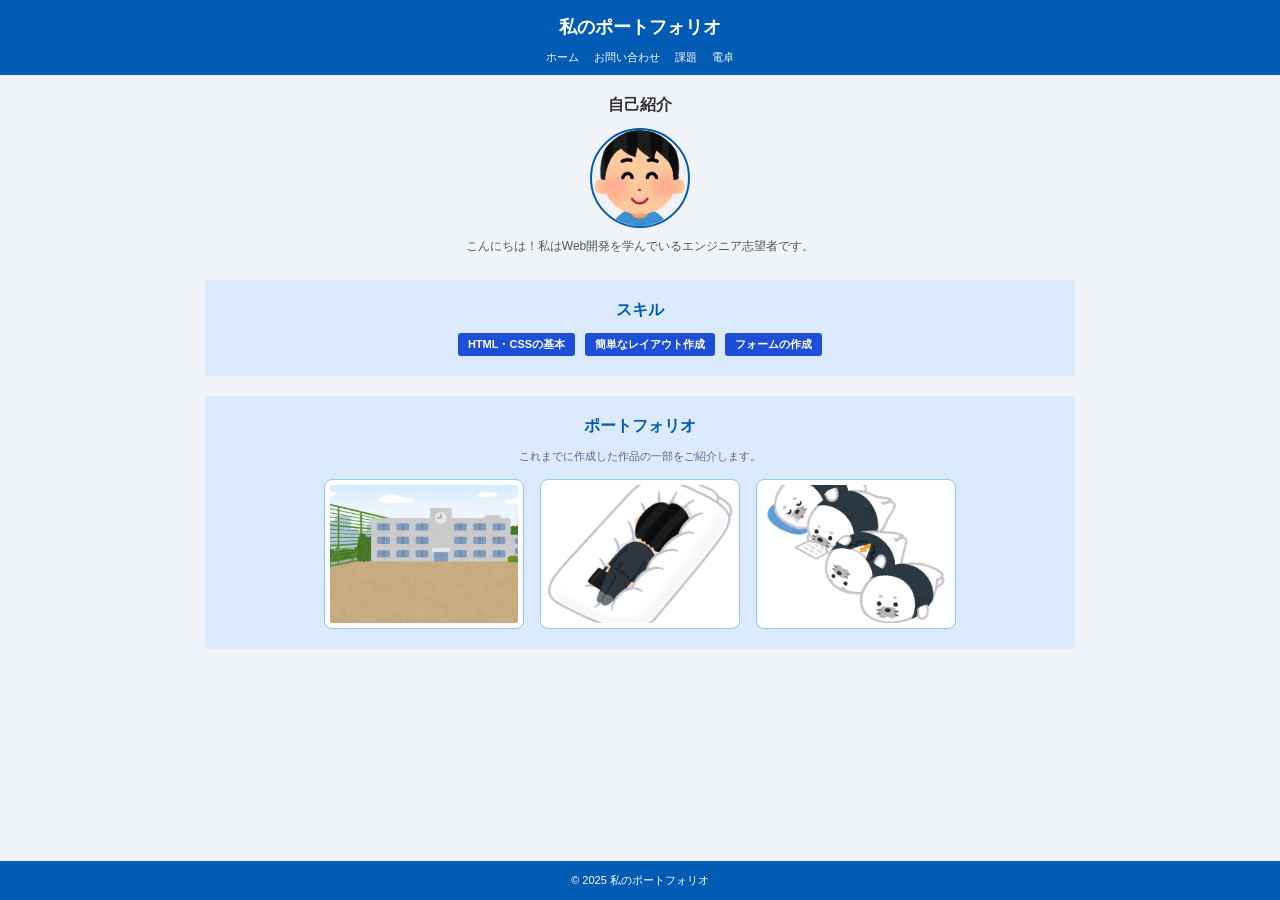
==== start-folder/index.html @ 5196ba7e "ポートフォリオ" ====
<!DOCTYPE html>
<html lang="ja">
<head>
    <meta charset="UTF-8">
    <meta name="viewport" content="width=device-width, initial-scale=1.0">
    <title>私のポートフォリオ</title>
    <link rel="stylesheet" href="style.css">
</head>
<body>

    <!-- ヘッダー -->
    <header class="header">
        <h1>私のポートフォリオ</h1>
        <nav>
            <ul>
                <li><a href="index.html">ホーム</a></li>
                <li><a href="contact.html">お問い合わせ</a></li>
                <li><a href="#">課題</a></li>
                <li><a href="#">電卓</a></li>
            </ul>
        </nav>
    </header>

    <!-- メインコンテンツ -->
    <main class="container">
        <!-- 自己紹介 -->
        <section class="profile-section">
            <h2>自己紹介</h2>
            <div class="avatar-container">
                <!-- 画像パスやお好みのaltテキストに変更してください -->
                <img class="profile-img" src="./necchusyou_face_boy1.png" alt="プロフィール画像">
            </div>
            <p class="profile-text">こんにちは！私はWeb開発を学んでいるエンジニア志望者です。</p>
        </section>

        <!-- スキル -->
        <section class="card skill-section">
            <h2>スキル</h2>
            <div class="tags">
                <span class="tag">HTML・CSSの基本</span>
                <span class="tag">簡単なレイアウト作成</span>
                <span class="tag">フォームの作成</span>
            </div>
        </section>

        <!-- ポートフォリオ -->
        <section class="card portfolio-section">
            <h2>ポートフォリオ</h2>
            <p class="section-desc">これまでに作成した作品の一部をご紹介します。</p>
            <div class="portfolio-grid">
                <img class="portfolio-item" src="./bg_school_koutei.jpg" alt="作品1">
                <img class="portfolio-item" src="./sleep_ofuton_dive_businessman.png" alt="作品2">
                <img class="portfolio-item" src="./animal_azarashi_businessman.png" alt="作品3">
            </div>
        </section>
    </main>

    <!-- フッター -->
    <footer class="footer">
        <p>&copy; 2025 私のポートフォリオ</p>
    </footer>

</body>
</html>
---- start-folder/style.css ----
/* 全体設定 */
* {
    box-sizing: border-box;
    margin: 0;
    padding: 0;
}

body {
    font-family: sans-serif;
    background-color: #f0f4f8;
    color: #333;
    display: flex;
    flex-direction: column;
    min-height: 100vh;
}

/* ヘッダー */
.header {
    background-color: #005bb5;
    color: #ffffff;
    text-align: center;
    padding: 15px 0 10px;
}

.header h1 {
    font-size: 18px;
    margin-bottom: 8px;
}

.header nav ul {
    list-style: none;
    display: flex;
    justify-content: center;
    gap: 15px;
}

.header nav a {
    color: #ffffff;
    text-decoration: none;
    font-size: 11px;
}

.header nav a:hover {
    text-decoration: underline;
}

/* メインコンテンツエリア */
.container {
    max-width: 900px;
    margin: 20px auto;
    padding: 0 15px;
    flex: 1;
    width: 100%;
}

/* カード共通スタイル */
.card {
    background-color: #dbeafe;
    border-radius: 4px;
    padding: 20px;
    text-align: center;
    margin-bottom: 20px;
}

/* 自己紹介セクション */
.profile-section {
    text-align: center;
    margin-bottom: 25px;
}

.profile-section h2 {
    font-size: 16px;
    margin-bottom: 12px;
}

.avatar-container {
    width: 100px;
    height: 100px;
    border-radius: 50%;
    border: 2px solid #005bb5;
    overflow: hidden;
    margin: 0 auto 10px;
}

.avatar {
    width: 100%;
    height: 100%;
    object-fit: cover;
}

.profile-text {
    font-size: 12px;
    color: #555;
}

/* スキルセクション */
.skill-section h2, .portfolio-section h2 {
    font-size: 16px;
    color: #005bb5;
    margin-bottom: 12px;
}

.tags {
    display: flex;
    justify-content: center;
    gap: 10px;
}

.tag {
    background-color: #1d4ed8;
    color: #fff;
    font-size: 11px;
    padding: 4px 10px;
    border-radius: 3px;
    font-weight: bold;
}

/* ポートフォリオセクション */
.section-desc {
    font-size: 11px;
    color: #666;
    margin-bottom: 15px;
}

.portfolio-grid {
    display: flex;
    justify-content: center;
    gap: 15px;
}

.portfolio-item {
    background: #fff;
    padding: 5px;
    border: 1px solid #93c5fd;
    border-radius: 4px;
}

.portfolio-item img {
    width: 130px;
    height: 90px;
    object-fit: cover;
    display: block;
}

/* お問い合わせフォーム */
.form-card {
    background-color: #fff;
    border: 1px solid #e5e7eb;
    border-radius: 6px;
    max-width: 400px;
    margin: 10px auto;
    padding: 20px 30px;
    box-shadow: 0 1px 3px rgba(0, 0, 0, 0.05);
}

.form-card h2 {
    font-size: 14px;
    text-align: center;
    margin-bottom: 15px;
}

.form-group {
    margin-bottom: 12px;
    text-align: center;
}

.form-group label {
    display: block;
    font-size: 11px;
    margin-bottom: 4px;
    color: #4b5563;
}

.form-group input,
.form-group select,
.form-group textarea {
    width: 100%;
    padding: 4px 8px;
    border: 1px solid #333;
    font-size: 12px;
}

.submit-btn {
    width: 100%;
    background-color: #005bb5;
    color: #fff;
    border: none;
    padding: 6px 0;
    font-size: 12px;
    cursor: pointer;
    border-radius: 2px;
    margin-top: 5px;
}

.submit-btn:hover {
    background-color: #004494;
}

/* フッター */
.footer {
    background-color: #005bb5;
    color: #ffffff;
    text-align: center;
    padding: 12px 0;
    font-size: 11px;
}/* すべての画像が親要素からはみ出さないように設定 */
img {
    max-width: 100%;
    height: auto;
}

/* プロフィール画像のサイズ指定（お好みの大きさに調整可能） */
.profile-img {
    width: 120px;
    height: 120px;
    object-fit: cover;
    border-radius: 50%; /* 丸くしたい場合 */
}

/* ポートフォリオグリッド（画像を横並びに配置） */
.portfolio-grid {
    display: flex;
    gap: 16px;            /* 画像同士の間隔 */
    justify-content: center;
    flex-wrap: wrap;       /* 画面幅に応じて折り返し */
}

/* ポートフォリオ各画像のサイズ指定 */
.portfolio-item {
    width: 200px;         /* 画像の幅（大きすぎたら150pxなどに変更） */
    height: 150px;        /* 画像の高さ */
    object-fit: cover;    /* 縦横比を崩さずにトリミング */
    border-radius: 8px;   /* 角丸（お好みで） */
}
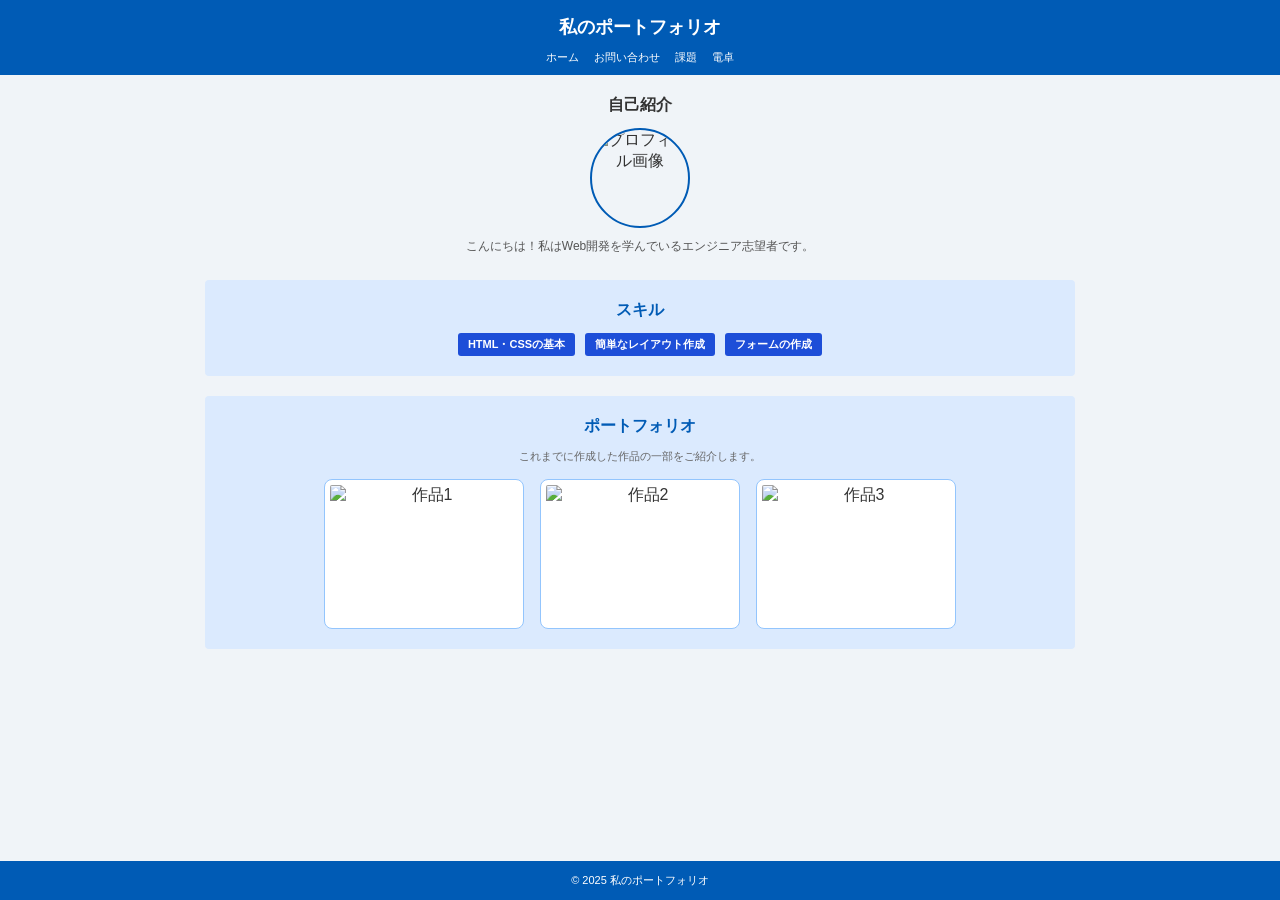
==== commit 06325ed2: "index.html" ====
--- a/start-folder/index.html
+++ b/start-folder/index.html
@@ -4,7 +4,7 @@
     <meta charset="UTF-8">
     <meta name="viewport" content="width=device-width, initial-scale=1.0">
     <title>私のポートフォリオ</title>
-    <link rel="stylesheet" href="style.css">
+    <link rel="stylesheet" href="css/style.css">
 </head>
 <body>
 
@@ -28,7 +28,7 @@
             <h2>自己紹介</h2>
             <div class="avatar-container">
                 <!-- 画像パスやお好みのaltテキストに変更してください -->
-                <img class="profile-img" src="./necchusyou_face_boy1.png" alt="プロフィール画像">
+                <img class="profile-img" src="./profile.png" alt="プロフィール画像">
             </div>
             <p class="profile-text">こんにちは！私はWeb開発を学んでいるエンジニア志望者です。</p>
         </section>
@@ -48,9 +48,9 @@
             <h2>ポートフォリオ</h2>
             <p class="section-desc">これまでに作成した作品の一部をご紹介します。</p>
             <div class="portfolio-grid">
-                <img class="portfolio-item" src="./bg_school_koutei.jpg" alt="作品1">
-                <img class="portfolio-item" src="./sleep_ofuton_dive_businessman.png" alt="作品2">
-                <img class="portfolio-item" src="./animal_azarashi_businessman.png" alt="作品3">
+                <img class="portfolio-item" src="./work1.png" alt="作品1">
+                <img class="portfolio-item" src="./work2.jpg" alt="作品2">
+                <img class="portfolio-item" src="./work3.png" alt="作品3">
             </div>
         </section>
     </main>
--- a/start-folder/css/style.css
+++ b/start-folder/css/style.css
@@ -0,0 +1,234 @@
+/* 全体設定 */
+* {
+    box-sizing: border-box;
+    margin: 0;
+    padding: 0;
+}
+
+body {
+    font-family: sans-serif;
+    background-color: #f0f4f8;
+    color: #333;
+    display: flex;
+    flex-direction: column;
+    min-height: 100vh;
+}
+
+/* ヘッダー */
+.header {
+    background-color: #005bb5;
+    color: #ffffff;
+    text-align: center;
+    padding: 15px 0 10px;
+}
+
+.header h1 {
+    font-size: 18px;
+    margin-bottom: 8px;
+}
+
+.header nav ul {
+    list-style: none;
+    display: flex;
+    justify-content: center;
+    gap: 15px;
+}
+
+.header nav a {
+    color: #ffffff;
+    text-decoration: none;
+    font-size: 11px;
+}
+
+.header nav a:hover {
+    text-decoration: underline;
+}
+
+/* メインコンテンツエリア */
+.container {
+    max-width: 900px;
+    margin: 20px auto;
+    padding: 0 15px;
+    flex: 1;
+    width: 100%;
+}
+
+/* カード共通スタイル */
+.card {
+    background-color: #dbeafe;
+    border-radius: 4px;
+    padding: 20px;
+    text-align: center;
+    margin-bottom: 20px;
+}
+
+/* 自己紹介セクション */
+.profile-section {
+    text-align: center;
+    margin-bottom: 25px;
+}
+
+.profile-section h2 {
+    font-size: 16px;
+    margin-bottom: 12px;
+}
+
+.avatar-container {
+    width: 100px;
+    height: 100px;
+    border-radius: 50%;
+    border: 2px solid #005bb5;
+    overflow: hidden;
+    margin: 0 auto 10px;
+}
+
+.avatar {
+    width: 100%;
+    height: 100%;
+    object-fit: cover;
+}
+
+.profile-text {
+    font-size: 12px;
+    color: #555;
+}
+
+/* スキルセクション */
+.skill-section h2, .portfolio-section h2 {
+    font-size: 16px;
+    color: #005bb5;
+    margin-bottom: 12px;
+}
+
+.tags {
+    display: flex;
+    justify-content: center;
+    gap: 10px;
+}
+
+.tag {
+    background-color: #1d4ed8;
+    color: #fff;
+    font-size: 11px;
+    padding: 4px 10px;
+    border-radius: 3px;
+    font-weight: bold;
+}
+
+/* ポートフォリオセクション */
+.section-desc {
+    font-size: 11px;
+    color: #666;
+    margin-bottom: 15px;
+}
+
+.portfolio-grid {
+    display: flex;
+    justify-content: center;
+    gap: 15px;
+}
+
+.portfolio-item {
+    background: #fff;
+    padding: 5px;
+    border: 1px solid #93c5fd;
+    border-radius: 4px;
+}
+
+.portfolio-item img {
+    width: 130px;
+    height: 90px;
+    object-fit: cover;
+    display: block;
+}
+
+/* お問い合わせフォーム */
+.form-card {
+    background-color: #fff;
+    border: 1px solid #e5e7eb;
+    border-radius: 6px;
+    max-width: 400px;
+    margin: 10px auto;
+    padding: 20px 30px;
+    box-shadow: 0 1px 3px rgba(0, 0, 0, 0.05);
+}
+
+.form-card h2 {
+    font-size: 14px;
+    text-align: center;
+    margin-bottom: 15px;
+}
+
+.form-group {
+    margin-bottom: 12px;
+    text-align: center;
+}
+
+.form-group label {
+    display: block;
+    font-size: 11px;
+    margin-bottom: 4px;
+    color: #4b5563;
+}
+
+.form-group input,
+.form-group select,
+.form-group textarea {
+    width: 100%;
+    padding: 4px 8px;
+    border: 1px solid #333;
+    font-size: 12px;
+}
+
+.submit-btn {
+    width: 100%;
+    background-color: #005bb5;
+    color: #fff;
+    border: none;
+    padding: 6px 0;
+    font-size: 12px;
+    cursor: pointer;
+    border-radius: 2px;
+    margin-top: 5px;
+}
+
+.submit-btn:hover {
+    background-color: #004494;
+}
+
+/* フッター */
+.footer {
+    background-color: #005bb5;
+    color: #ffffff;
+    text-align: center;
+    padding: 12px 0;
+    font-size: 11px;
+}/* すべての画像が親要素からはみ出さないように設定 */
+img {
+    max-width: 100%;
+    height: auto;
+}
+
+/* プロフィール画像のサイズ指定（お好みの大きさに調整可能） */
+.profile-img {
+    width: 120px;
+    height: 120px;
+    object-fit: cover;
+    border-radius: 50%; /* 丸くしたい場合 */
+}
+
+/* ポートフォリオグリッド（画像を横並びに配置） */
+.portfolio-grid {
+    display: flex;
+    gap: 16px;            /* 画像同士の間隔 */
+    justify-content: center;
+    flex-wrap: wrap;       /* 画面幅に応じて折り返し */
+}
+
+/* ポートフォリオ各画像のサイズ指定 */
+.portfolio-item {
+    width: 200px;         /* 画像の幅（大きすぎたら150pxなどに変更） */
+    height: 150px;        /* 画像の高さ */
+    object-fit: cover;    /* 縦横比を崩さずにトリミング */
+    border-radius: 8px;   /* 角丸（お好みで） */
+}
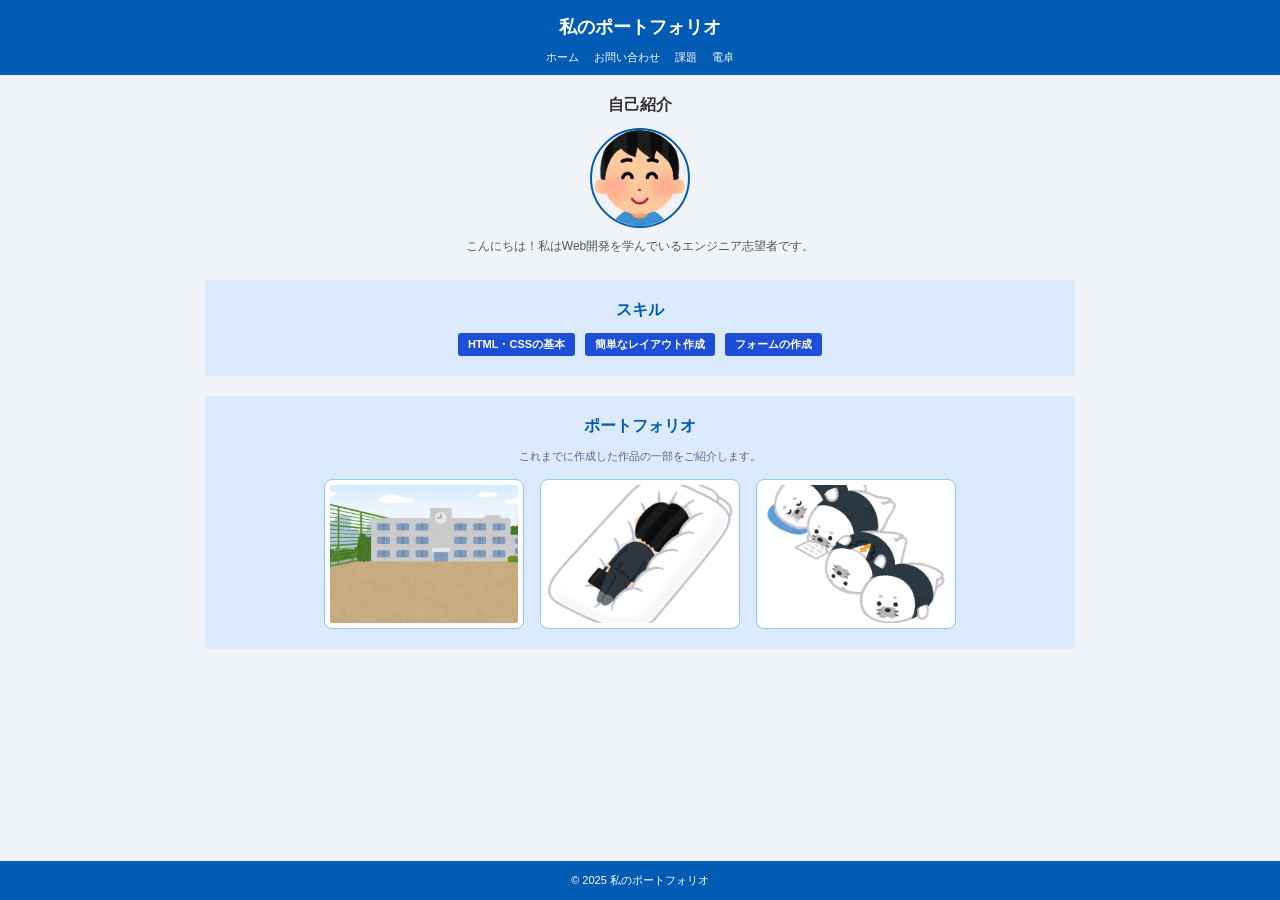
==== commit a36dfc7b: "img" ====
--- a/start-folder/index.html
+++ b/start-folder/index.html
@@ -28,7 +28,7 @@
             <h2>自己紹介</h2>
             <div class="avatar-container">
                 <!-- 画像パスやお好みのaltテキストに変更してください -->
-                <img class="profile-img" src="./profile.png" alt="プロフィール画像">
+              <img class="profile-img" src="img/profile.png" alt="プロフィール画像">
             </div>
             <p class="profile-text">こんにちは！私はWeb開発を学んでいるエンジニア志望者です。</p>
         </section>
@@ -48,9 +48,9 @@
             <h2>ポートフォリオ</h2>
             <p class="section-desc">これまでに作成した作品の一部をご紹介します。</p>
             <div class="portfolio-grid">
-                <img class="portfolio-item" src="./work1.png" alt="作品1">
-                <img class="portfolio-item" src="./work2.jpg" alt="作品2">
-                <img class="portfolio-item" src="./work3.png" alt="作品3">
+                <img class="portfolio-item" src="img/work1.jpg" alt="作品1">
+                <img class="portfolio-item" src="img/work2.png" alt="作品2">
+                <img class="portfolio-item" src="img/work3.png" alt="作品3">
             </div>
         </section>
     </main>
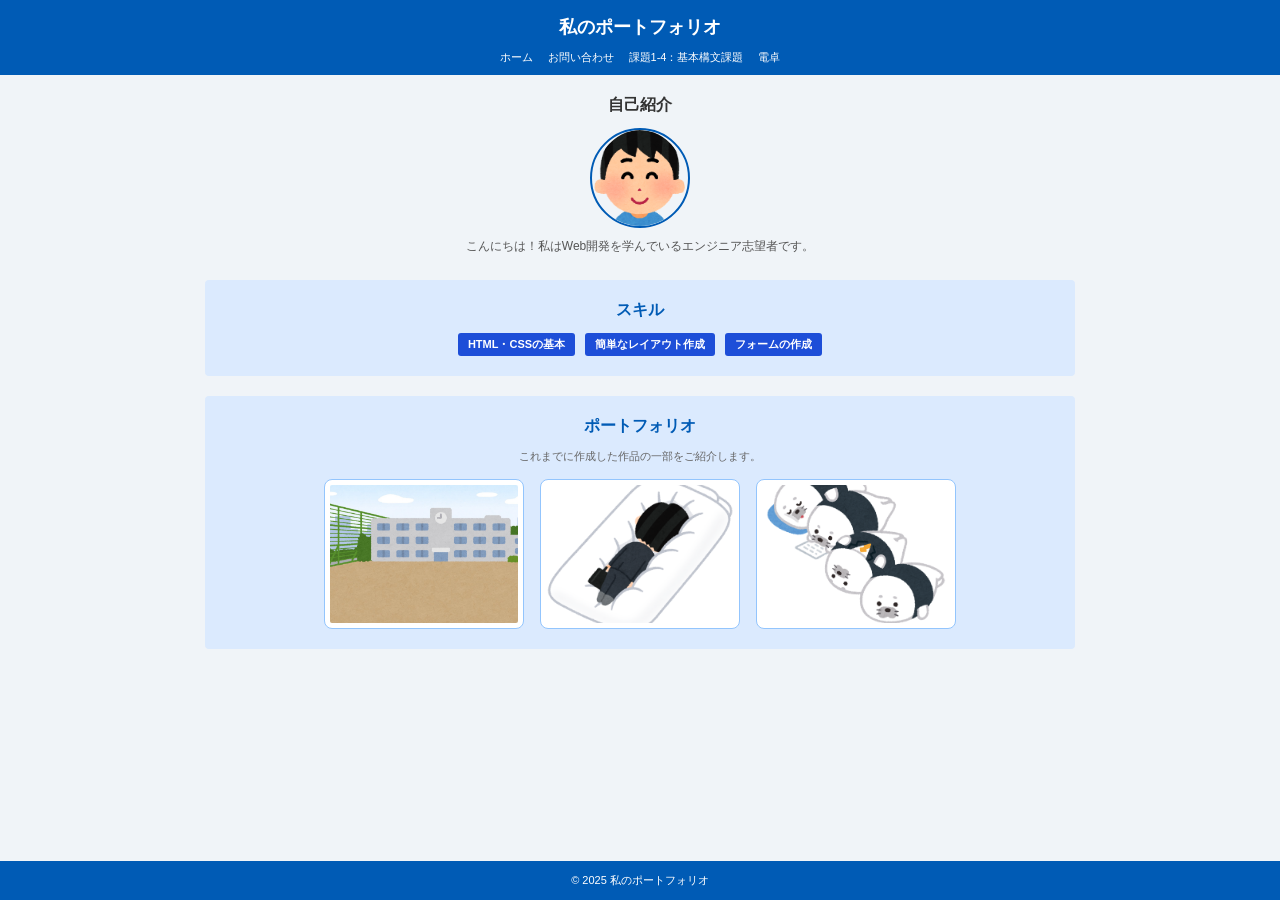
==== commit b08637f6: "lesson4" ====
--- a/start-folder/index.html
+++ b/start-folder/index.html
@@ -15,7 +15,7 @@
             <ul>
                 <li><a href="index.html">ホーム</a></li>
                 <li><a href="contact.html">お問い合わせ</a></li>
-                <li><a href="#">課題</a></li>
+                <li><a href="1_4.html">課題1-4：基本構文課題</a></li>
                 <li><a href="#">電卓</a></li>
             </ul>
         </nav>
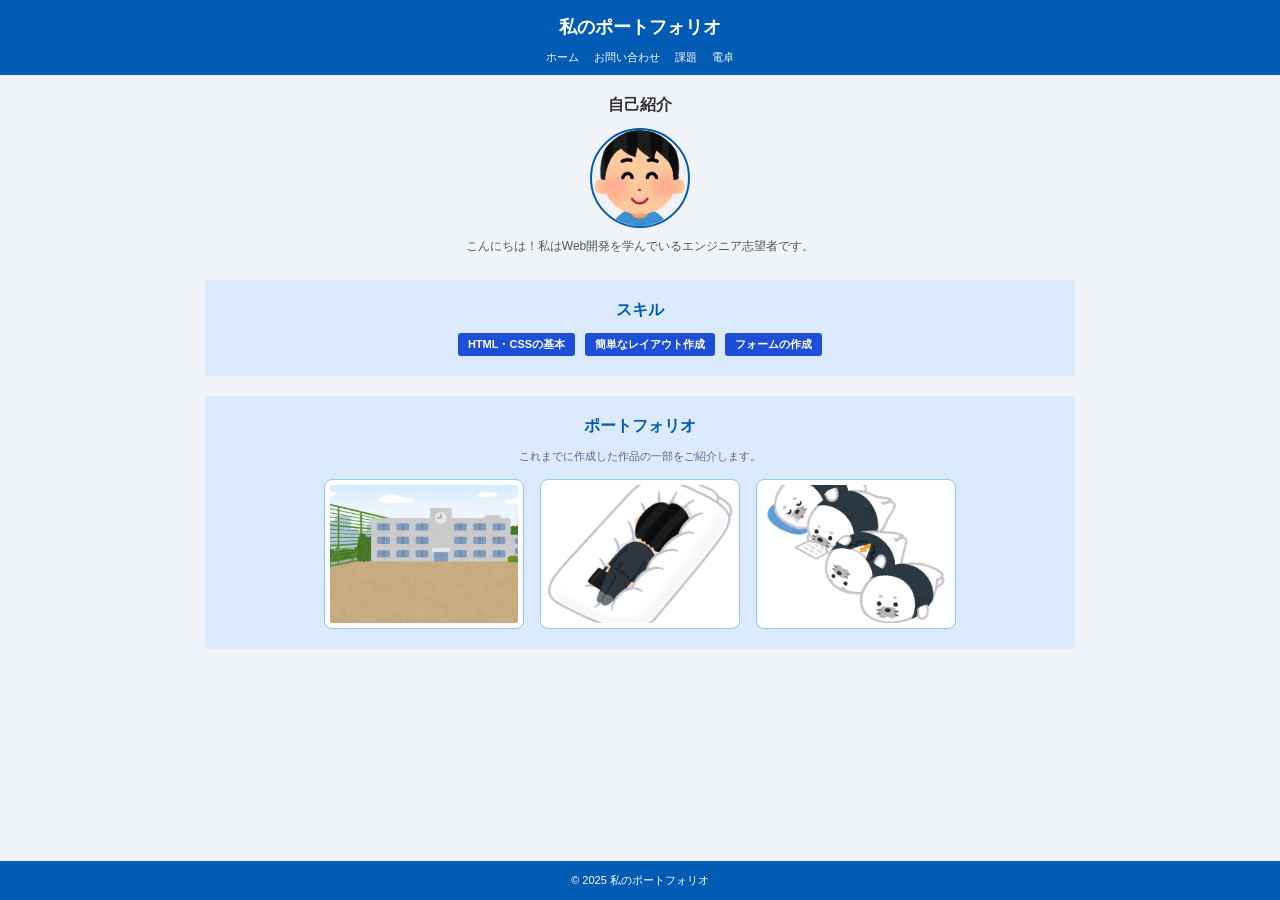
==== commit d7a13786: "Add work page and lesson links" ====
--- a/start-folder/index.html
+++ b/start-folder/index.html
@@ -15,7 +15,7 @@
             <ul>
                 <li><a href="index.html">ホーム</a></li>
                 <li><a href="contact.html">お問い合わせ</a></li>
-                <li><a href="1_4.html">課題1-4：基本構文課題</a></li>
+               <li><a href="work.html">課題</a></li>
                 <li><a href="#">電卓</a></li>
             </ul>
         </nav>
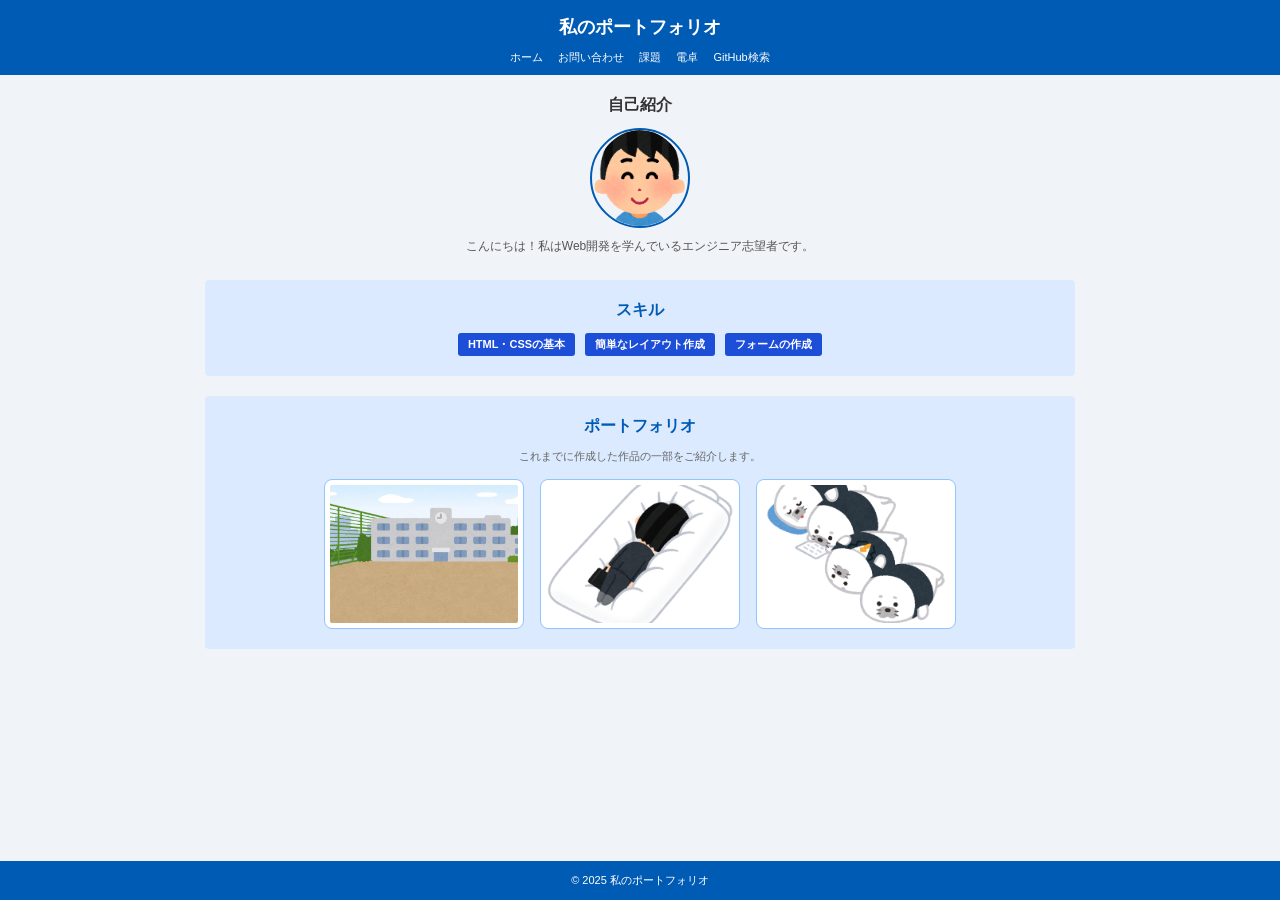
==== commit 91389502: "add GitHub search" ====
--- a/start-folder/index.html
+++ b/start-folder/index.html
@@ -16,7 +16,8 @@
                 <li><a href="index.html">ホーム</a></li>
                 <li><a href="contact.html">お問い合わせ</a></li>
                <li><a href="work.html">課題</a></li>
-                <li><a href="#">電卓</a></li>
+                <li><a href="calc.html">電卓</a></li>
+                <li><a href="github_search.html">GitHub検索</a></li> <!-- ★追加 -->
             </ul>
         </nav>
     </header>
